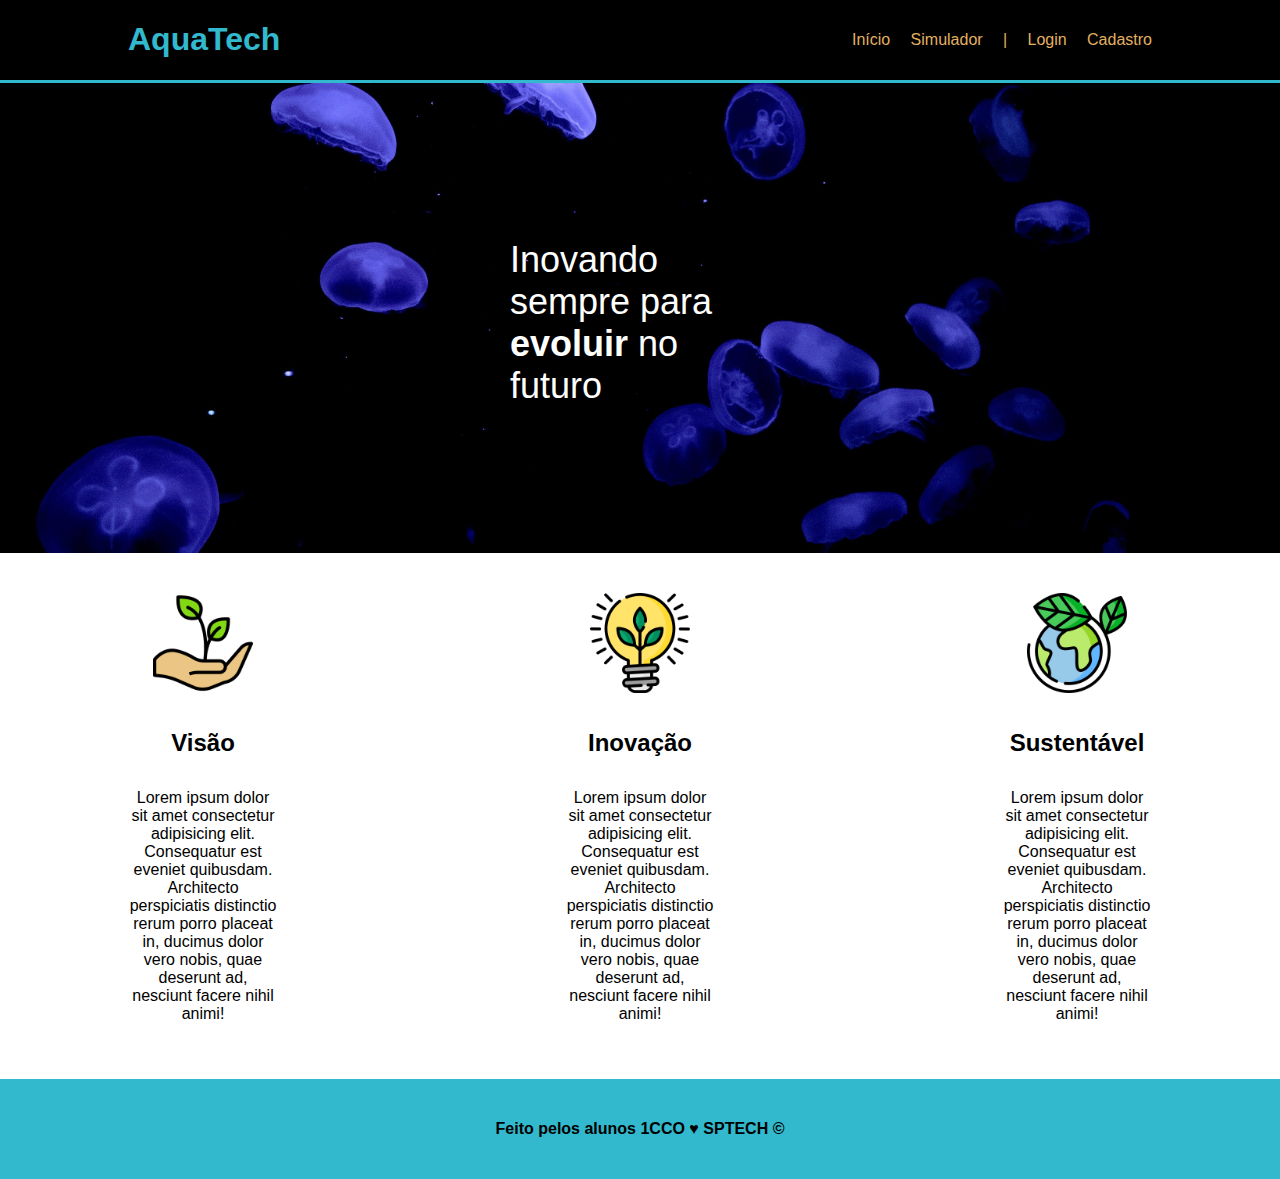
==== aquatech/index.html @ 4bf64e67 "Site Finalizado" ====
<!DOCTYPE html>
<html lang="pt-br">

<head>
    <meta charset="UTF-8">
    <meta name="viewport" content="width=device-width, initial-scale=1.0">
    <title>AquaTech</title>
    <link rel="stylesheet" href="style.css">
</head>

<body>
    <div class="header">
        <div class="container">
            <h1 class="titulo">AquaTech</h1>
            <ul class="navbar">
                <li>Início</li>
                <li>Simulador</li>
                <li>|</li>
                <li>Login</li>
                <li>Cadastro</li>
            </ul>
        </div>
    </div>

    <div class="banner">
        <div class="container">
            <p>Inovando sempre para <span>evoluir</span> no futuro</p>
        </div>
    </div>

    <div class="social">
        <div class="container">
            <div class="card">
                <img src="imagens/growth_color.png" alt="">
                <h4>Visão</h4>
                <p>Lorem ipsum dolor sit amet consectetur adipisicing elit. Consequatur est eveniet quibusdam.
                    Architecto perspiciatis distinctio rerum porro placeat in, ducimus dolor vero nobis, quae deserunt
                    ad, nesciunt facere nihil animi!</p>
            </div>
            <div class="card">
                <img src="imagens/lightbulb_color.png" alt="">
                <h4>Inovação</h4>
                <p>Lorem ipsum dolor sit amet consectetur adipisicing elit. Consequatur est eveniet quibusdam.
                    Architecto perspiciatis distinctio rerum porro placeat in, ducimus dolor vero nobis, quae
                    deserunt ad, nesciunt facere nihil animi!</p>
            </div>
            <div class="card">
                <img src="imagens/planet-earth_color.png" alt="">
                <h4>Sustentável</h4>
                <p>Lorem ipsum dolor sit amet consectetur adipisicing elit. Consequatur est eveniet quibusdam.
                    Architecto perspiciatis distinctio rerum porro placeat in, ducimus dolor vero nobis, quae
                    deserunt ad, nesciunt facere nihil animi!</p>
            </div>
        </div>
    </div>

    <div class="footer">
        <div class="container">
            <p>Feito pelos alunos 1CCO &hearts; SPTECH &copy;</p>
        </div>
    </div>

</body>

</html>
---- aquatech/style.css ----
body
{
    margin: 0;
    padding: 0;
    font-family: Verdana, Geneva, Tahoma, sans-serif;
    background-color: black;

}

.header
{
    border-bottom: 3px solid #32b9cd;

}
.header .container
{
    justify-content: space-between;
}

.container 
{
    display: flex;
    width: 80%;
    margin: auto;
}
.header .container
{
    justify-content: space-between;
}

.titulo
{
    color: #32b9cd;

}

.navbar
{
    display: flex;
    flex-direction: row;
    list-style: none;
    width: 300px;
    justify-content: space-between;
    color: #e3b062;
    align-items: center;
}
.banner
{
    padding: 40px 20px 30px 10px;
    color: #fff;
    background-image: url("imagens/bg-jelly-fish-para_outras_pags.png");
    height: 400px;
}

.banner .container
{
    justify-content: center;
    align-items: center;
    height: 100%;
}
.banner .container p 
{
    font-size: 36px;
    width: 25%;
}
.banner .container p span
{
    font-weight: bold;
}
.social
{
  background-color: #fff; 
  padding: 40px 0;
}
.card 
{
    width: 150px;
    text-align: center;
  
}
.card img
{
    width: 100px;
}
.card h4
{
    font-size: 24px;
}
.social .container
{
    justify-content: space-between;
}

.footer 
{
    height: 100px;
    background-color: #32b9cd;
}

.footer .container
{
    justify-content: center;
    align-items: center;
    height: 100%;
}

.footer .container p
{
    font-weight: bold;
}
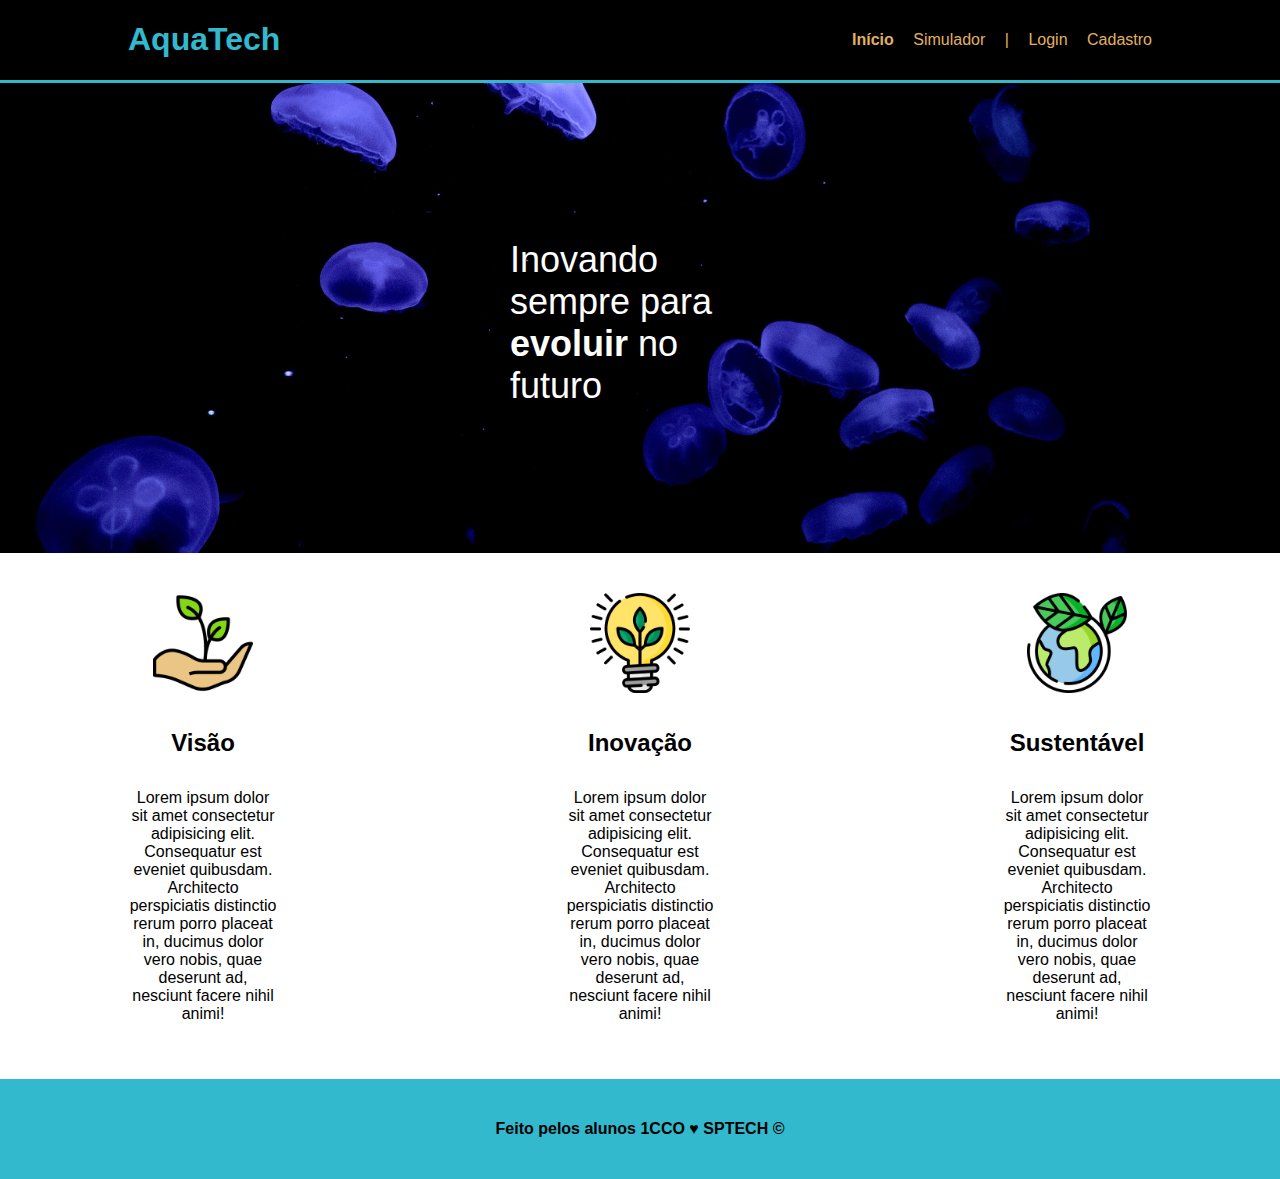
==== commit 05ed733c: "Subindo site Aquatech com tela de cadastro" ====
--- a/aquatech/index.html
+++ b/aquatech/index.html
@@ -4,7 +4,7 @@
 <head>
     <meta charset="UTF-8">
     <meta name="viewport" content="width=device-width, initial-scale=1.0">
-    <title>AquaTech</title>
+    <title>AquaTech | Página Inicial</title>
     <link rel="stylesheet" href="style.css">
 </head>
 
@@ -13,11 +13,18 @@
         <div class="container">
             <h1 class="titulo">AquaTech</h1>
             <ul class="navbar">
-                <li>Início</li>
+                <li class="agora">
+                    <a href="index.html">Início</a>
+                </li>
                 <li>Simulador</li>
                 <li>|</li>
-                <li>Login</li>
-                <li>Cadastro</li>
+                <li>
+                    <a href="login.html">Login</a>
+                </li>
+
+                <li>
+                    <a href="cadastro.html">Cadastro</a>
+                </li>
             </ul>
         </div>
     </div>
--- a/aquatech/style.css
+++ b/aquatech/style.css
@@ -72,7 +72,7 @@
   background-color: #fff; 
   padding: 40px 0;
 }
-.card 
+.card
 {
     width: 150px;
     text-align: center;
@@ -107,4 +107,97 @@
 .footer .container p
 {
     font-weight: bold;
-}+}
+
+.login .container
+{
+    justify-content: center;
+    background-image: url("imagens/bg-jelly-fish-para_outras_pags.png");
+    background-size: cover; /* prencher o máximo de espaço */
+    height: 75vh;
+    align-items: center;
+    justify-content: center;
+}
+
+.card2
+{
+    background-color: white;
+    flex-direction: column;
+    display: flex;
+    height: 300px;
+    width: 300px;
+    border-radius: 10px;
+    border: 2px solid #32b9cd;
+    text-align: center;
+}
+
+.card2-cadastro
+{
+    background-color: rgb(218, 211, 238);
+    flex-direction: column;
+    display: flex;
+    height: 380px;
+    width: 350px;
+    border-radius: 10px;
+    text-align: center;
+}
+
+.card h2
+{
+   color: black;
+}
+.card2-cadastro h2
+{
+    color: palevioletred;
+}
+
+.campo
+{
+    flex-direction: column;
+    display: flex;
+    align-items: center;
+    color: palevioletred;       
+    align-items: first baseline;
+    
+}
+
+.campo input 
+{
+    width: 150px;
+    padding: 7px 15px;
+    border: 2px solid #32b9cd;
+    border-radius: 10px;
+    margin-top: 3px;
+    margin-bottom: 5px;
+}
+
+.formulario button
+{
+    margin-top: 20px;
+    padding: 10px 20px;
+    background-color: rgb(179, 23, 75);
+    color: #fff;
+    border: none;
+    border-radius: 5px;
+    width: 120px;
+   
+}
+
+.formulario
+{
+    display: flex;
+    align-items: center;
+    justify-content: center;
+    flex-direction: column;
+    font-size: 15px;
+}
+.header a
+{
+    text-decoration: none;
+    color: #e3b062;
+    cursor: pointer;
+}
+.agora
+{
+    font-weight: 800; 
+}
